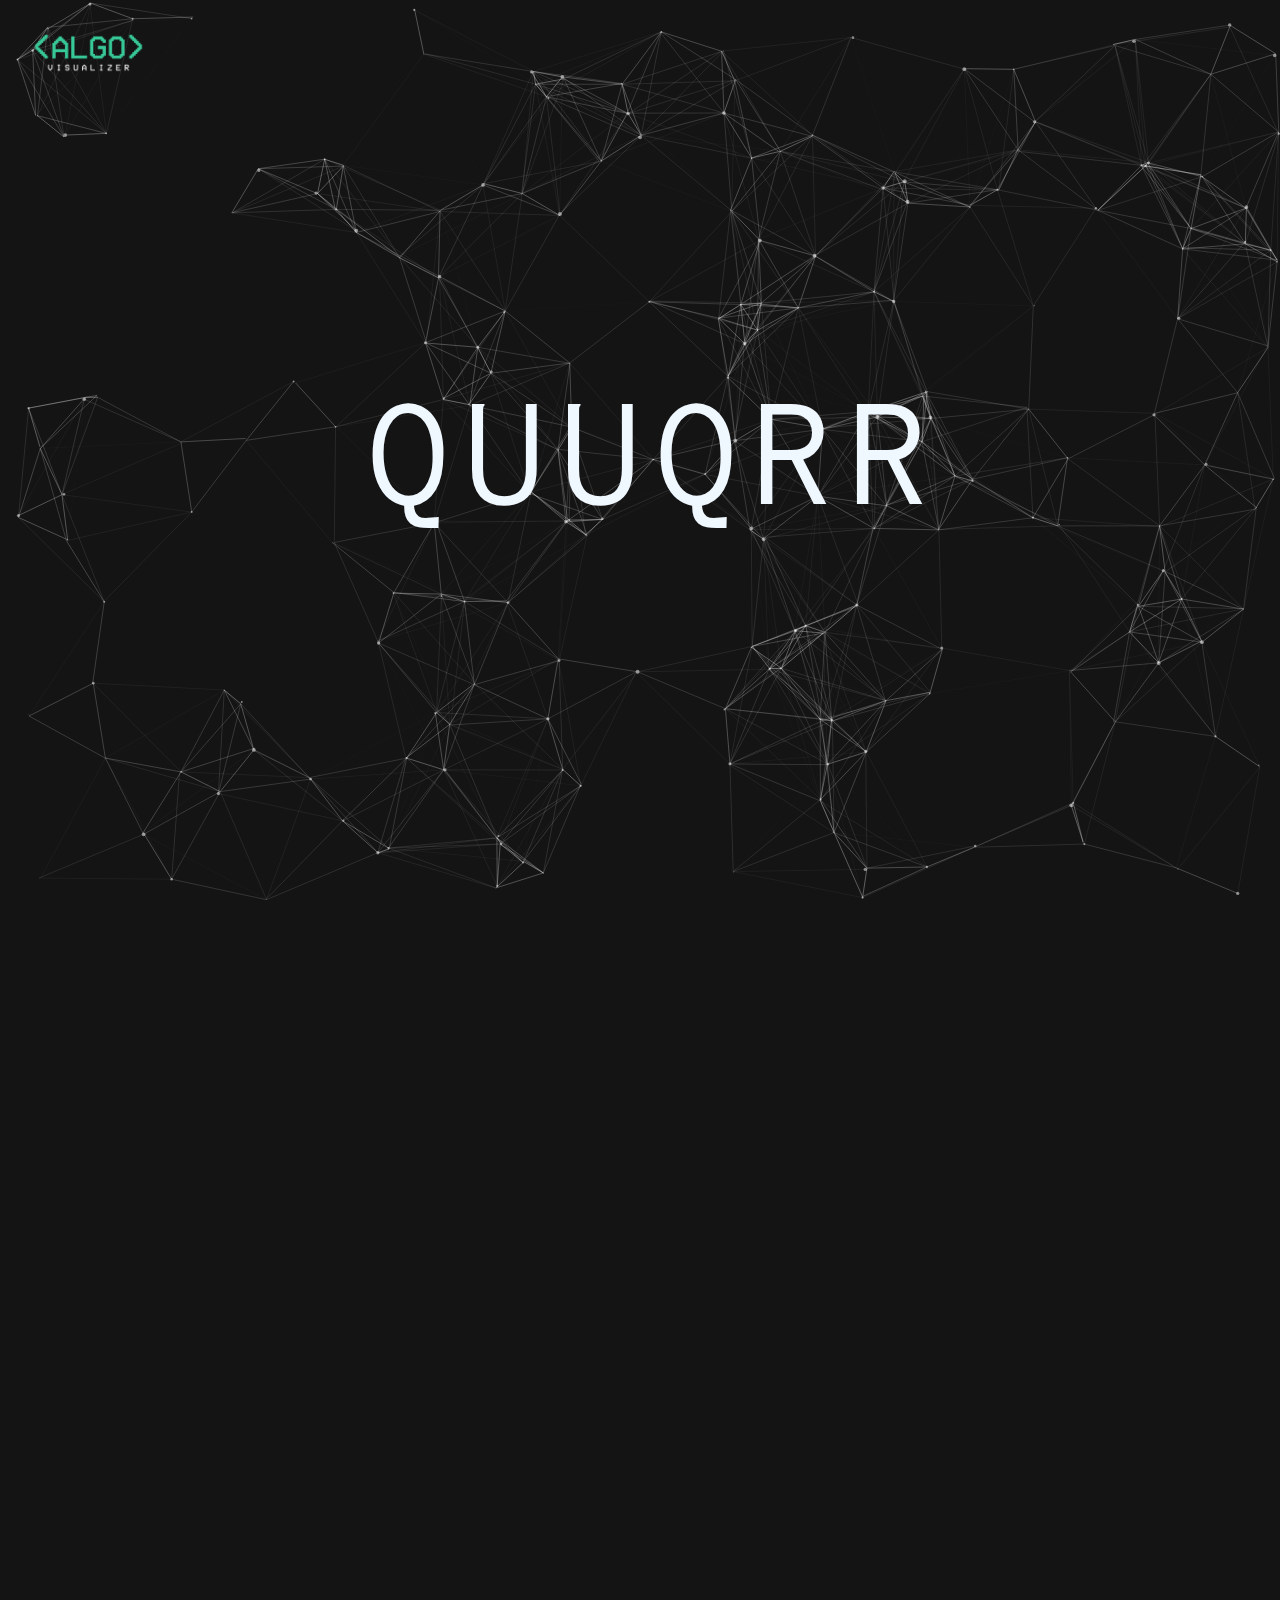
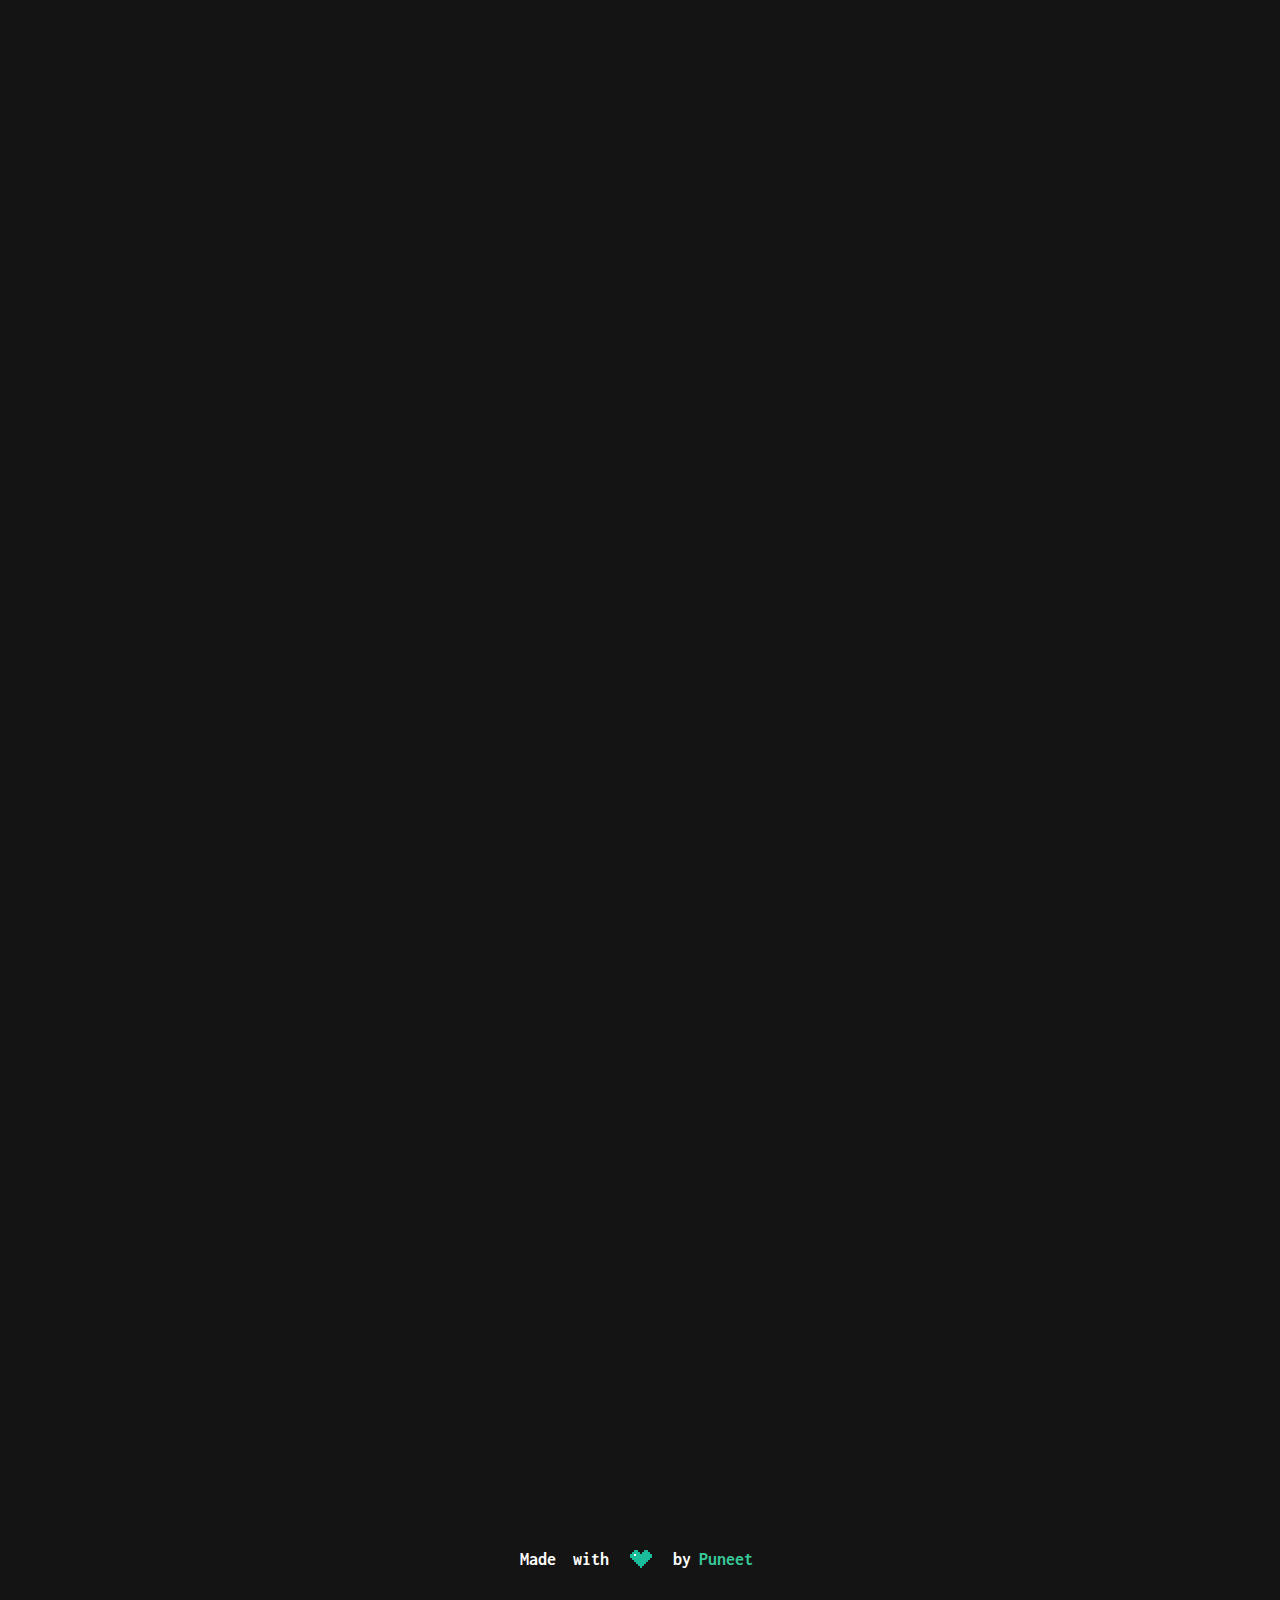
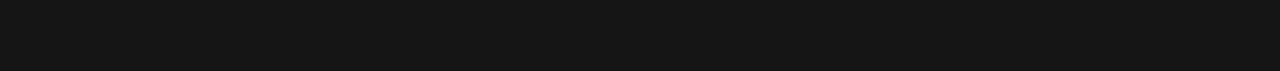
==== index.html @ 2e8d2f79 "Add files via upload" ====
<!DOCTYPE html>
<html lang="en">
  <head>
    <meta charset="UTF-8" />
    <meta http-equiv="X-UA-Compatible" content="IE=edge" />
    <meta name="viewport" content="width=device-width, initial-scale=1.0" />
    <link rel="stylesheet" href="https://unpkg.com/aos@next/dist/aos.css" />
    <link rel="stylesheet" href="/css/styles.css" />
    <script src="https://unpkg.com/aos@next/dist/aos.js"></script>
    <title>Algo Visualiser</title>
  </head>
  <body>
    <div class="main-container">
      <div class="landing-page-logo" id="home">
        <img src="/icons/home-logo.png" alt="" />
      </div>
      <div id="particles-js" class="header">
        <div class="head-text">
          <span>C</span>
          <span>O</span>
          <span>D</span>
          <span>I</span>
          <span>N</span>
          <span>G</span>
        </div>
      </div>
      <div class="content">
        <div class="algo-card-container">
          <h1 data-aos="fade-up" id="content-heading">Sorting Algorithms</h1>
          <div data-aos="fade-up">
            <div class="algo-card" data-tilt data-tilt-scale="1.05">
              <div class="card-title">Bubble Sort</div>
              <div class="algo-card-img">
                <div class="gradient"></div>
                <img src="/images/bubble-sort.png" alt="" />
              </div>
              <div class="algo-card-content" data-tilt>
                <button data-type="bubble-sort">Visualise</button>
              </div>
            </div>

            <div class="algo-card" data-tilt data-tilt-scale="1.05">
              <div class="card-title">Selection Sort</div>
              <div class="algo-card-img">
                <div class="gradient"></div>
                <img src="/images/selection-sort.png" alt="" />
              </div>
              <div class="algo-card-content" data-tilt>
                <button data-type="selection-sort">Visualise</button>
              </div>
            </div>

            <div class="algo-card" data-tilt data-tilt-scale="1.05">
              <div class="card-title">Merge Sort</div>
              <div class="algo-card-img">
                <div class="gradient"></div>
                <img src="/images/merge-sort.png" alt="" />
              </div>
              <div class="algo-card-content" data-tilt>
                <button data-type="merge-sort">Visualise</button>
              </div>
            </div>

            <div class="algo-card" data-tilt data-tilt-scale="1.05">
              <div class="card-title">Quick Sort</div>
              <div class="algo-card-img">
                <div class="gradient"></div>
                <img src="/images/quick-sort.png" alt="" />
              </div>
              <div class="algo-card-content" data-tilt>
                <button data-type="quick-sort">Visualise</button>
              </div>
            </div>

            <div class="algo-card" data-tilt data-tilt-scale="1.05">
              <div class="card-title">Insertion Sort</div>
              <div class="algo-card-img">
                <div class="gradient"></div>
                <img src="/images/insertion-sort.png" alt="" />
              </div>
              <div class="algo-card-content" data-tilt>
                <button data-type="insertion-sort">Visualise</button>
              </div>
            </div>
          </div>
          <h1 data-aos="fade-up" id="content-heading">Graph Path Visualiser</h1>
          <div data-aos="fade-up">
            <div  class="algo-card" data-tilt data-tilt-scale="1.05">
              <div class="card-title">Breadth First Search</div>
              <div class="algo-card-img">
                <div class="gradient"></div>
                <img src="/images/bfs.png" alt="" />
              </div>
              <div class="algo-card-content" data-tilt>
                <button data-type="bfs">Visualise</button>
              </div>
            </div>
            <div class="algo-card" data-tilt data-tilt-scale="1.05">
              <div class="card-title">Depth First Search</div>
              <div class="algo-card-img">
                <div class="gradient"></div>
                <img src="/images/dfs.png" alt="" />
              </div>
              <div class="algo-card-content" data-tilt>
                <button data-type="dfs">Visualise</button>
              </div>
            </div>
            <!-- <div class="algo-card" data-tilt data-tilt-scale="1.05">
              <div class="card-title">Dijikstra</div>
              <div class="algo-card-img">
                <div class="gradient"></div>
                <img src="/images/bubble-sort.png" alt="" />
              </div>
              <div class="algo-card-content" data-tilt>
                <button data-type="dijikstra">Visualise</button>
              </div>
            </div> -->
          </div>
        </div>
      </div>
      <div class="footer">
        <div class="contact">
          Made with
          <svg
            xmlns="http://www.w3.org/2000/svg"
            x="0px"
            y="0px"
            width="48"
            height="48"
            viewBox="0 0 226 226"
            style="fill: #000000"
          >
            <defs>
              <linearGradient
                x1="103.92704"
                y1="33.18433"
                x2="130.06771"
                y2="181.44504"
                gradientUnits="userSpaceOnUse"
                id="color-1_upd5xh7hPe0R_gr1"
              >
                <stop offset="0" stop-color="#1abc9c"></stop>
                <stop offset="0.443" stop-color="#1abc9c"></stop>
                <stop offset="1" stop-color="#1abc9c"></stop>
              </linearGradient>
              <linearGradient
                x1="15.933"
                y1="66.1615"
                x2="22.26571"
                y2="102.06254"
                gradientUnits="userSpaceOnUse"
                id="color-2_upd5xh7hPe0R_gr2"
              >
                <stop offset="0" stop-color="#1abc9c"></stop>
                <stop offset="1" stop-color="#1abc9c"></stop>
              </linearGradient>
              <linearGradient
                x1="35.90104"
                y1="46.49008"
                x2="39.55942"
                y2="67.24442"
                gradientUnits="userSpaceOnUse"
                id="color-3_upd5xh7hPe0R_gr3"
              >
                <stop offset="0" stop-color="#1abc9c"></stop>
                <stop offset="1" stop-color="#1abc9c"></stop>
              </linearGradient>
              <linearGradient
                x1="91.90667"
                y1="45.8215"
                x2="95.69217"
                y2="67.31033"
                gradientUnits="userSpaceOnUse"
                id="color-4_upd5xh7hPe0R_gr4"
              >
                <stop offset="0" stop-color="#1abc9c"></stop>
                <stop offset="1" stop-color="#1abc9c"></stop>
              </linearGradient>
              <linearGradient
                x1="111.10725"
                y1="64.58892"
                x2="114.89275"
                y2="86.07775"
                gradientUnits="userSpaceOnUse"
                id="color-5_upd5xh7hPe0R_gr5"
              >
                <stop offset="0" stop-color="#1abc9c"></stop>
                <stop offset="1" stop-color="#1abc9c"></stop>
              </linearGradient>
              <linearGradient
                x1="130.06771"
                y1="46.49008"
                x2="133.72608"
                y2="67.24442"
                gradientUnits="userSpaceOnUse"
                id="color-6_upd5xh7hPe0R_gr6"
              >
                <stop offset="0" stop-color="#1abc9c"></stop>
                <stop offset="1" stop-color="#1abc9c"></stop>
              </linearGradient>
              <linearGradient
                x1="36.14117"
                y1="102.18967"
                x2="39.92667"
                y2="123.6785"
                gradientUnits="userSpaceOnUse"
                id="color-7_upd5xh7hPe0R_gr7"
              >
                <stop offset="0" stop-color="#1abc9c"></stop>
                <stop offset="1" stop-color="#1abc9c"></stop>
              </linearGradient>
              <linearGradient
                x1="54.9745"
                y1="121.023"
                x2="58.76"
                y2="142.51183"
                gradientUnits="userSpaceOnUse"
                id="color-8_upd5xh7hPe0R_gr8"
              >
                <stop offset="0" stop-color="#1abc9c"></stop>
                <stop offset="1" stop-color="#1abc9c"></stop>
              </linearGradient>
              <linearGradient
                x1="73.80783"
                y1="139.85633"
                x2="77.59333"
                y2="161.34517"
                gradientUnits="userSpaceOnUse"
                id="color-9_upd5xh7hPe0R_gr9"
              >
                <stop offset="0" stop-color="#1abc9c"></stop>
                <stop offset="1" stop-color="#1abc9c"></stop>
              </linearGradient>
              <linearGradient
                x1="92.64117"
                y1="158.69437"
                x2="96.42667"
                y2="180.1785"
                gradientUnits="userSpaceOnUse"
                id="color-10_upd5xh7hPe0R_gr10"
              >
                <stop offset="0" stop-color="#1abc9c"></stop>
                <stop offset="1" stop-color="#1abc9c"></stop>
              </linearGradient>
              <linearGradient
                x1="111.4745"
                y1="177.52771"
                x2="115.13287"
                y2="198.27733"
                gradientUnits="userSpaceOnUse"
                id="color-11_upd5xh7hPe0R_gr11"
              >
                <stop offset="0" stop-color="#1abc9c"></stop>
                <stop offset="1" stop-color="#1abc9c"></stop>
              </linearGradient>
              <linearGradient
                x1="210.067"
                y1="66.1615"
                x2="203.73429"
                y2="102.06254"
                gradientUnits="userSpaceOnUse"
                id="color-12_upd5xh7hPe0R_gr12"
              >
                <stop offset="0" stop-color="#1abc9c"></stop>
                <stop offset="1" stop-color="#1abc9c"></stop>
              </linearGradient>
              <linearGradient
                x1="189.85883"
                y1="102.18967"
                x2="186.07333"
                y2="123.6785"
                gradientUnits="userSpaceOnUse"
                id="color-13_upd5xh7hPe0R_gr13"
              >
                <stop offset="0" stop-color="#1abc9c"></stop>
                <stop offset="1" stop-color="#1abc9c"></stop>
              </linearGradient>
              <linearGradient
                x1="171.0255"
                y1="121.023"
                x2="167.24"
                y2="142.51183"
                gradientUnits="userSpaceOnUse"
                id="color-14_upd5xh7hPe0R_gr14"
              >
                <stop offset="0" stop-color="#1abc9c"></stop>
                <stop offset="1" stop-color="#1abc9c"></stop>
              </linearGradient>
              <linearGradient
                x1="152.19217"
                y1="139.85633"
                x2="148.40667"
                y2="161.34517"
                gradientUnits="userSpaceOnUse"
                id="color-15_upd5xh7hPe0R_gr15"
              >
                <stop offset="0" stop-color="#1abc9c"></stop>
                <stop offset="1" stop-color="#1abc9c"></stop>
              </linearGradient>
              <linearGradient
                x1="133.35883"
                y1="158.69437"
                x2="129.57333"
                y2="180.1785"
                gradientUnits="userSpaceOnUse"
                id="color-16_upd5xh7hPe0R_gr16"
              >
                <stop offset="0" stop-color="#1abc9c"></stop>
                <stop offset="1" stop-color="#1abc9c"></stop>
              </linearGradient>
              <linearGradient
                x1="114.5255"
                y1="177.52771"
                x2="110.86712"
                y2="198.27733"
                gradientUnits="userSpaceOnUse"
                id="color-17_upd5xh7hPe0R_gr17"
              >
                <stop offset="0" stop-color="#1abc9c"></stop>
                <stop offset="1" stop-color="#1abc9c"></stop>
              </linearGradient>
              <linearGradient
                x1="63.89208"
                y1="28.32062"
                x2="66.86775"
                y2="45.2"
                gradientUnits="userSpaceOnUse"
                id="color-18_upd5xh7hPe0R_gr18"
              >
                <stop offset="0" stop-color="#1abc9c"></stop>
                <stop offset="1" stop-color="#1abc9c"></stop>
              </linearGradient>
              <linearGradient
                x1="190.09896"
                y1="46.49008"
                x2="186.44058"
                y2="67.24442"
                gradientUnits="userSpaceOnUse"
                id="color-19_upd5xh7hPe0R_gr19"
              >
                <stop offset="0" stop-color="#1abc9c"></stop>
                <stop offset="1" stop-color="#1abc9c"></stop>
              </linearGradient>
              <linearGradient
                x1="162.10792"
                y1="28.32062"
                x2="159.13225"
                y2="45.2"
                gradientUnits="userSpaceOnUse"
                id="color-20_upd5xh7hPe0R_gr20"
              >
                <stop offset="0" stop-color="#1abc9c"></stop>
                <stop offset="1" stop-color="#1abc9c"></stop>
              </linearGradient>
            </defs>
            <g
              fill="none"
              fill-rule="nonzero"
              stroke="none"
              stroke-width="1"
              stroke-linecap="butt"
              stroke-linejoin="miter"
              stroke-miterlimit="10"
              stroke-dasharray=""
              stroke-dashoffset="0"
              font-family="none"
              font-weight="none"
              font-size="none"
              text-anchor="none"
              style="mix-blend-mode: normal"
            >
              <path d="M0,226v-226h226v226z" fill="none"></path>
              <g>
                <path
                  d="M51.79167,42.375l-28.25,28.25v28.25l84.75,84.75h9.41667l84.75,-84.75v-28.46188l-28.25,-28.03812h-28.25l-23.54167,23.54167h-18.83333l-23.54167,-23.54167z"
                  fill="url(#color-1_upd5xh7hPe0R_gr1)"
                ></path>
                <path
                  d="M28.25,103.58333h-14.125c-2.599,0 -4.70833,-2.10933 -4.70833,-4.70833v-28.25c0,-2.599 2.10933,-4.70833 4.70833,-4.70833h14.125z"
                  fill="url(#color-2_upd5xh7hPe0R_gr2)"
                ></path>
                <path
                  d="M47.08333,65.91667h-18.83333v-14.125c0,-2.599 2.10933,-4.70833 4.70833,-4.70833h14.125z"
                  fill="url(#color-3_upd5xh7hPe0R_gr3)"
                ></path>
                <path
                  d="M103.58333,65.91667h-18.83333v-18.83333h14.125c2.599,0 4.70833,2.10933 4.70833,4.70833z"
                  fill="url(#color-4_upd5xh7hPe0R_gr4)"
                ></path>
                <rect
                  x="10"
                  y="14"
                  transform="scale(4.70833,4.70833)"
                  width="4"
                  height="4"
                  fill="#ffffff"
                ></rect>
                <rect
                  x="22"
                  y="14"
                  transform="scale(4.70833,4.70833)"
                  width="4"
                  height="4"
                  fill="url(#color-5_upd5xh7hPe0R_gr5)"
                ></rect>
                <path
                  d="M141.25,65.91667h-18.83333v-14.125c0,-2.599 2.10933,-4.70833 4.70833,-4.70833h14.125z"
                  fill="url(#color-6_upd5xh7hPe0R_gr6)"
                ></path>
                <path
                  d="M47.08333,122.41667h-14.125c-2.599,0 -4.70833,-2.10933 -4.70833,-4.70833v-14.125h18.83333z"
                  fill="url(#color-7_upd5xh7hPe0R_gr7)"
                ></path>
                <path
                  d="M65.91667,141.25h-14.125c-2.599,0 -4.70833,-2.10933 -4.70833,-4.70833v-14.125h18.83333z"
                  fill="url(#color-8_upd5xh7hPe0R_gr8)"
                ></path>
                <path
                  d="M84.75,160.08333h-14.125c-2.599,0 -4.70833,-2.10933 -4.70833,-4.70833v-14.125h18.83333z"
                  fill="url(#color-9_upd5xh7hPe0R_gr9)"
                ></path>
                <path
                  d="M103.58333,178.91667h-14.125c-2.599,0 -4.70833,-2.10933 -4.70833,-4.70833v-14.125h18.83333z"
                  fill="url(#color-10_upd5xh7hPe0R_gr10)"
                ></path>
                <path
                  d="M117.70833,197.75h-9.41667c-2.599,0 -4.70833,-2.10933 -4.70833,-4.70833v-14.125h18.83333v14.125c0,2.599 -2.10933,4.70833 -4.70833,4.70833z"
                  fill="url(#color-11_upd5xh7hPe0R_gr11)"
                ></path>
                <path
                  d="M197.75,103.58333h14.125c2.599,0 4.70833,-2.10933 4.70833,-4.70833v-28.25c0,-2.599 -2.10933,-4.70833 -4.70833,-4.70833h-14.125z"
                  fill="url(#color-12_upd5xh7hPe0R_gr12)"
                ></path>
                <path
                  d="M178.91667,122.41667h14.125c2.599,0 4.70833,-2.10933 4.70833,-4.70833v-14.125h-18.83333z"
                  fill="url(#color-13_upd5xh7hPe0R_gr13)"
                ></path>
                <path
                  d="M160.08333,141.25h14.125c2.599,0 4.70833,-2.10933 4.70833,-4.70833v-14.125h-18.83333z"
                  fill="url(#color-14_upd5xh7hPe0R_gr14)"
                ></path>
                <path
                  d="M141.25,160.08333h14.125c2.599,0 4.70833,-2.10933 4.70833,-4.70833v-14.125h-18.83333z"
                  fill="url(#color-15_upd5xh7hPe0R_gr15)"
                ></path>
                <path
                  d="M122.41667,178.91667h14.125c2.599,0 4.70833,-2.10933 4.70833,-4.70833v-14.125h-18.83333z"
                  fill="url(#color-16_upd5xh7hPe0R_gr16)"
                ></path>
                <path
                  d="M108.29167,197.75h9.41667c2.599,0 4.70833,-2.10933 4.70833,-4.70833v-14.125h-18.83333v14.125c0,2.599 2.10933,4.70833 4.70833,4.70833z"
                  fill="url(#color-17_upd5xh7hPe0R_gr17)"
                ></path>
                <path
                  d="M84.75,47.08333h-37.66667v-14.125c0,-2.599 2.10933,-4.70833 4.70833,-4.70833h28.25c2.599,0 4.70833,2.10933 4.70833,4.70833z"
                  fill="url(#color-18_upd5xh7hPe0R_gr18)"
                ></path>
                <path
                  d="M178.91667,65.91667h18.83333v-14.125c0,-2.599 -2.10933,-4.70833 -4.70833,-4.70833h-14.125z"
                  fill="url(#color-19_upd5xh7hPe0R_gr19)"
                ></path>
                <path
                  d="M141.25,47.08333h37.66667v-14.125c0,-2.599 -2.10933,-4.70833 -4.70833,-4.70833h-28.25c-2.599,0 -4.70833,2.10933 -4.70833,4.70833z"
                  fill="url(#color-20_upd5xh7hPe0R_gr20)"
                ></path>
              </g>
            </g>
          </svg>
          by <a href="">Puneet</a>
        </div>
      </div>
    </div>
  </body>
  <script src="/js/vendors/particles.min.js"></script>
  <script src="/js/vendors/app.js"></script>
  <script src="/js/vendors/tilt.js"></script>
  <script src="/js/script.js"></script>
</html>
---- css/styles.css ----
@import url('https://fonts.googleapis.com/css2?family=Inconsolata:wght@300;400;500;600&display=swap');


*{
    padding: 0;
    box-sizing: border-box;
    margin: 0;
    font-family:Inconsolata;
    font-size: 16px;
    scroll-behavior: smooth;
}
.main-container{
    
    overflow: visible;
}
::-webkit-scrollbar {
    width: 0;  /* Remove scrollbar space */
    background: transparent;  /* Optional: just make scrollbar invisible */
}
.header{
    background-color: #141414;
    height:100vh;
    width: 100vw;
    color:aliceblue;
    position: relative;
    top:0;
    left:0;
}
.head-text{
    display: flex;
    justify-content: space-around;
    align-items: center;
    height: 15rem;
    /* width: 30rem; */
    position: absolute;
    top:calc((100vh - 15rem) / 2);
    left:calc((100vw - 35rem) / 2);
    cursor:default;
}
.head-text span{
    font-size: 10rem;
    padding:0.5rem;
    transition: transform 0.5s, color 0.5s;
}
.head-text span:hover{
    color:tomato;
    transform: scale(1.2);
}
.coding{
    color:rgb(56, 201, 152);
}
.content{
    width: 100vw;
    color: rgb(19, 19, 19);
    padding:0 10rem;
    background-color: #141414;
}
#content-heading{
    font-weight:500;
    font-size: 2rem;
    height: 20%;
    width: 100%;
    display: flex;
    align-items: center;
    justify-content: center;
    color:white;
    padding-top: 8rem;
    padding-bottom: 3rem;
}
.footer{
    height: 25vh;
    width: 100vw;
    background-color: #141414;
    display: flex;
    align-items: center;
    justify-content: center;

}
.contact{
    word-spacing: 0.5rem;
    color:white;
    font-size: 1.1rem;
    font-weight: bold;
    display: flex;
    justify-content: center;
    align-items: center;
}
.contact svg{
    height: 1.5rem;
    margin: 0.5rem;
}
.contact a{
    margin: 0.5rem;
    text-decoration: none;
    word-spacing: 1.1rem;
    color:rgb(56, 201, 153);
    font-size: 1.1rem;
    font-weight: bold;
}
/* .contact a:hover{
   
} */

/* ---------cards ------------------------*/
/* -------------------------------------- */
.algo-card-container div{
    display: flex;
    flex-wrap: wrap;
    justify-content: space-evenly;
}
.algo-card{
    height: 19rem;
    width: 18rem;
    border:2px solid rgb(56, 201, 152);
    background: rgba( 15, 15, 15, 0.25 );
    box-shadow: 0 8px 32px 0 rgba(31, 135, 83, 0.151);
    backdrop-filter: blur( 6.0px );
    -webkit-backdrop-filter: blur( 6.0px );
    border: 1px solid rgba(56, 201, 153, 0.301);
    border-radius: 1rem;
    margin: 4rem 2rem;
    overflow: hidden;
    transform-style: preserve-3d;
    transform: perspective(1000px);
}

.gradient{
    background-image : linear-gradient(to top,#000000d2,#14141441);
    height: 100%;
    width: 100%;
    position: absolute;
    z-index: 1;
}
.card-title{
    font-size: 1.5rem;
    font-weight: 500;
    display: flex;
    color: whitesmoke;
    justify-content: center;
    align-items: center;
    position: absolute;
    z-index: 2;
    bottom: 50%;
}

.algo-card-img{
    height: 60%;
    width: 100%;
    position: relative;
}
.algo-card-img img{
    height:105%;
    width: 100%;
    object-fit: cover;
    position: absolute;
    top:-0.6rem;
}

.algo-card-content{
    height: 40%;
    width: 100%;
    display: flex;
    justify-content: center;
    align-items: center;
    color:rgb(56, 201, 152);
    transform-style: preserve-3d;
    transform: perspective(1000px);
}
.algo-card-content button{
    color:rgb(56, 201, 152);
    font-weight: 500;
    height: 2.5rem;
    width: 50%;
    background: none;
    border: 1px solid rgba(56, 201, 153, 0.829);
    border-radius: 1.5rem;
    transition: transform 0.5s, background-color 0.2s ease-out, color 0.2s, font-size 0.2s ease-out;
    transform: translateZ(20px);
}

.algo-card-content button:hover{
    color:white;
    transform: scale(1.1);
    background-color: rgba(2, 165, 111, 0.829);
    font-size:1.1rem ;
    /* font: white; */
}


/*---------Sorting Page--------------- */
/* -----------------------------------*/
.main-sort-container{
    height:100vh;
    width: 100vw;
    overflow: hidden;
    position: relative;
}
.page-navigation{
    display: flex;
    width: 20%;
    height: 100%;
    position: absolute;
    right: 0;
}
.page-nav-item{
    font-weight: bold;
    font-size:1.2rem;
    width: 50%;
    display: flex;
    flex-direction: column;
    justify-content:center;
    align-items:center;
    cursor: pointer;
    transition: all 0.3s;
}
.page-nav-item:hover{
    transform: scale(1.1);
}
.page-nav-item::after{
    content: '';
    margin-top: 0.5rem;
    height: 5px;
    width:0;
    background-color: #2d75b1;
    transition: all 0.5s;
}
.page-nav-item:hover::after{
    content: '';
    margin-top: 0.5rem;
    height: 5px;
    width:80%;
    background-color:rgb(17, 175, 122);
    transition: all 0.5s;
}
.page-nav-item.selected{
    color:rgb(56, 201, 152);
}
.navbar{
    height: 15%;
    width: 100vw;
    background-color: rgb(19, 19, 19);
    display: flex;
    color:white;
    position: relative;
    z-index: 10;
    box-shadow: 0 1px 50px rgba(0,0,0,0.07), 
    0 2px 4px rgba(0,0,0,0.07), 
    0 4px 8px rgba(0,0,0,0.07), 
    0 8px 16px rgba(0,0,0,0.07),
    0 16px 32px rgba(0,0,0,0.07), 
    0 32px 64px rgba(0,0,0,0.07);
}
.nav-item#home{
    width: 40%;
}
#home img{
    height: 2.5rem;
    position: absolute;
    left:2rem;
    top:2rem;
    z-index: 10;
}
#home img:hover{
    cursor: pointer;
}
.options{
    /* padding-top: 2rem; */
    height: 40%;
    display: flex;
    flex-direction: column;
}
.list-item,.landing-page-logo{
    color: white;
    font-size: 1.1rem;
    display: flex;
    align-items: center;
    justify-content: center;
    height: 100%;
    width: 100%;
    cursor: pointer;
}
.list-item{
    padding: 1rem;
}
.list-item.selected{
    /* position: relative; */
    color:rgb(56, 201, 153);
    border-left:10px solid rgb(56, 201, 153);
    /* transform: scale(1.1); */
}
.visual-container{
    height: 85%;
    width: 100vw;
    display: flex;
    position: relative;
}
.left-container{
    height: 100%;
    width: 75%;
    display: flex;
    justify-content: center;
    align-items: center;
    box-shadow: rgba(100, 100, 111, 0.2) 0px 7px 29px 0px;
}
.right-container{
    height: 100%;
    width: 25%;
    background-color: #161616f8;
}
.graph-container,.grid-container{
    height: 80%;
    width: 90%;
    display: flex;
    position: relative;
    box-shadow: rgba(0, 0, 0, 0.15) 0px 2px 8px;
    padding: 0.5rem;
    border-radius: 0.2rem;
    overflow: hidden;
}

.grid-container{
    display: flex;
    flex-direction: column;
    padding:0;
    border-left: 1px solid rgb(105, 105, 105);
    border-top:1px solid rgb(49, 49, 49) ;
}

/* height-bar */
.bar{
    position: relative;
    bottom: 0;
    /* height: 500px; */
    /* width: calc((100%) / 9); */
    border: 0.05px solid rgba(1, 117, 78, 0.527);
    background-color:rgb(56, 201, 152);
    transition: all 0.5s;
    box-shadow: rgba(0, 0, 0, 0.08) 0px 4px 12px;
}
.algo-info{
    height: 75%;
    width: 100%;
}
.controls{
    height:40%;
    width: 100%;
}
.input-field{
    height: 20%;
    width: 100%;
    display: flex;
    justify-content: space-evenly;
    align-items: center;
}
.input-arr-size{
    outline: none;
    height: 2rem;
    width: 9rem;
    border: 2px solid #2d75b1;
    padding: 0.5rem;
    border-radius: 0.5rem;
}

#generate-arr-btn, #sort-btn, #stop-btn, #visualize-btn, #reset-btn{
    color:rgb(56, 201, 152);
    font-weight: 500;
    height: 2rem;
    width: 10rem;
    background: none;
    border: 1px solid rgba(56, 201, 153, 0.829);
    border-radius: 1.5rem;
    transition: transform 0.5s, background-color 0.2s ease-out, color 0.2s, font-size 0.2s ease-out;
    cursor: pointer;
}
#generate-arr-btn:hover, #sort-btn:hover, #stop-btn:hover, #visualize-btn:hover, #reset-btn:hover{
    background-color: rgba(56, 201, 153, 0.829);
    color:white;
}
#stop-btn,#reset-btn{
    color:rgb(233, 99, 75);
    border: 1px solid rgb(233, 99, 75);
}
#stop-btn:hover,#reset-btn:hover{
    background-color: rgb(233, 99, 75);
    color:white;
}
.sort-stop-btn{
    height: 20%;
    display: flex;
    align-items: center;
    justify-content:space-around;
}
.disabled{
    opacity: 0.5;
}

/* ---------------------Grid-------------------- */
/* ------------------------------------------------- */
.row{
    width: 100%;
    height:10%;
    display: flex;
}
.col{
    width: 10%;
    height:100%;
    transition: all 0.3s;
    /* background-color: white; */
    border-right: 1px solid rgb(49, 49, 49);
    border-bottom:1px solid rgb(49, 49, 49);
}

.legends{
    /* height: 2rem; */
    width: 60%;
    position: absolute;
    top:1.5rem;
    display: flex;
}
.legends div{
    padding: 0.2rem;
    height: 1.5rem;
    width: 20rem;
    display: flex;
    font-weight: 500;
    transition: all 0.3s;
}
.legends div div{
    height: 100%;
    width: 20%;
    cursor: pointer;
    /* background-color: #3c6382; */
}
#source,.source-selected{
    background-color: #60a3bc;
}
#destination,.target-selected{
    background-color: tomato;
}
#visited{
    background-color: rgb(56, 201, 152);
}
#route{
    background-color: #fdcb6e;
}
#obstacle, .blocked{
    background-color: rgba(138, 155, 172, 0.808);
}

.legends #source:hover, #destination:hover, #obstacle:hover{
    transform: scale(1.2);
}
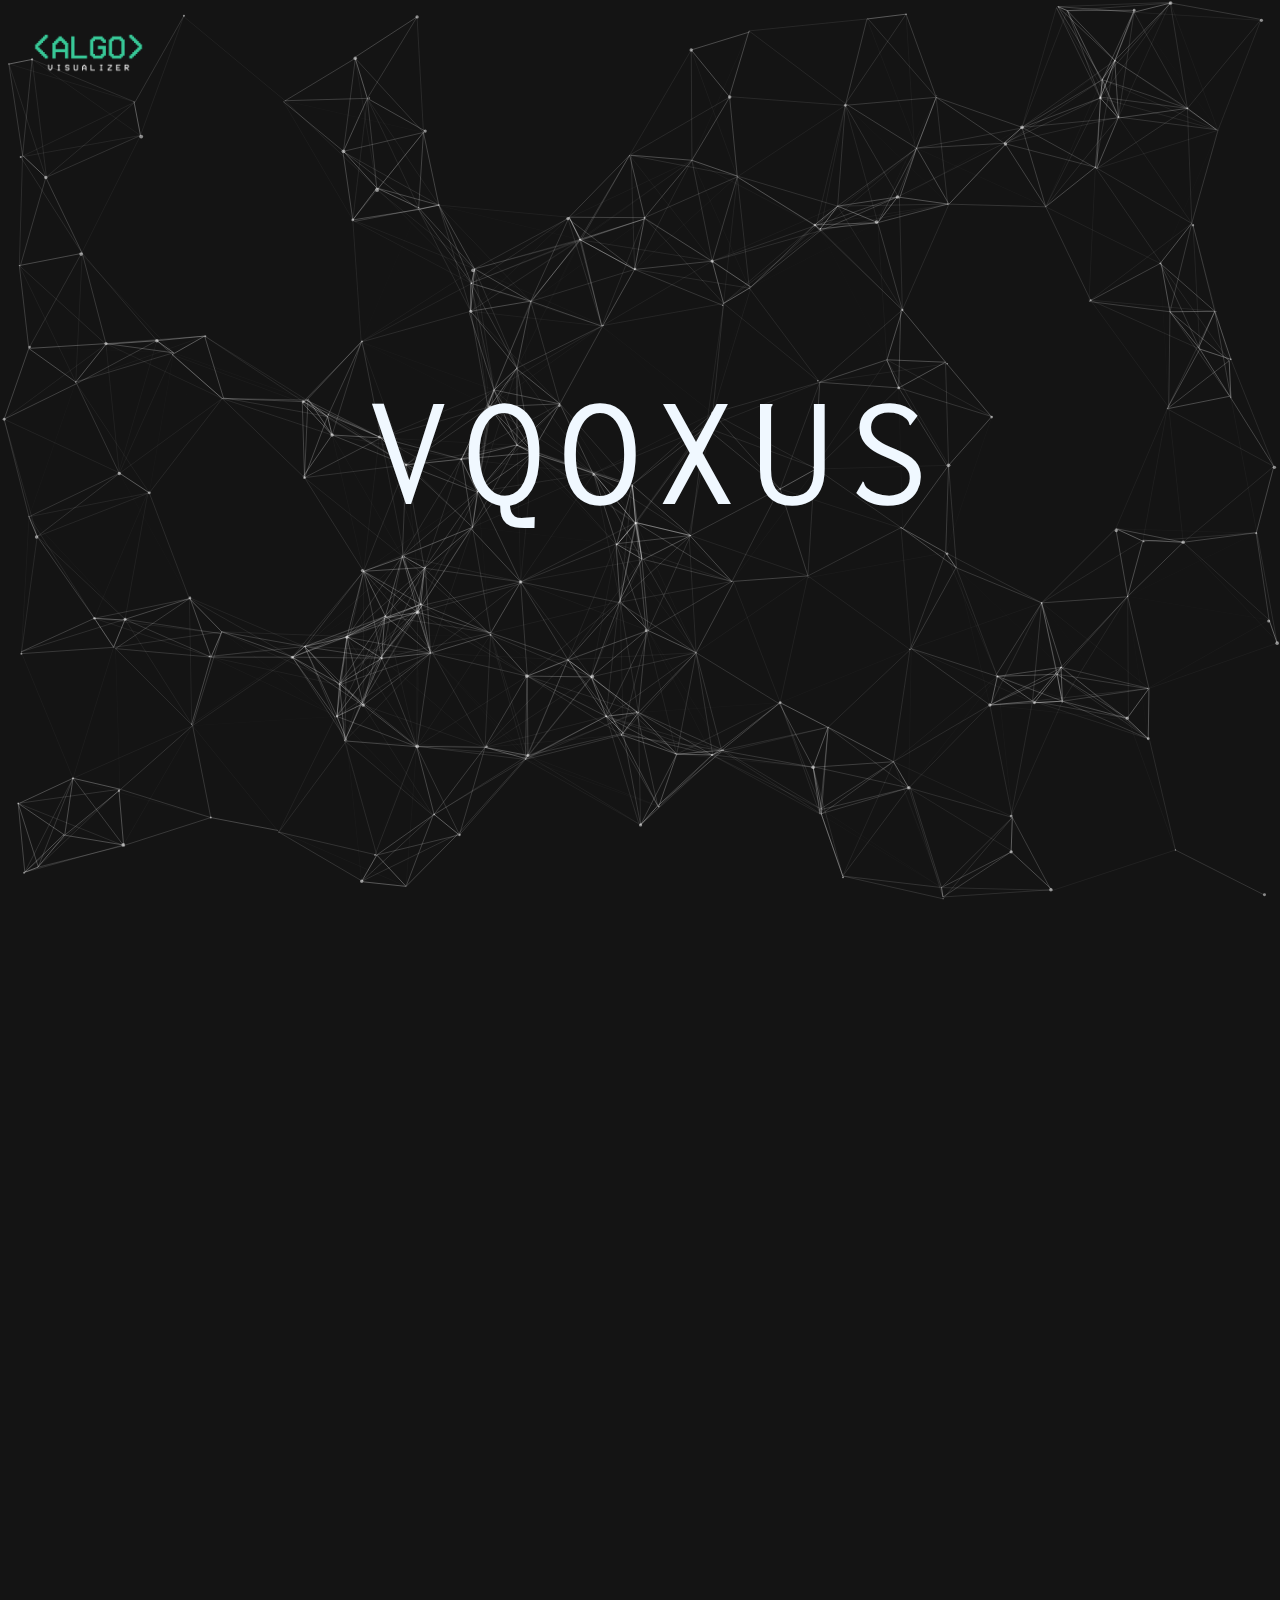
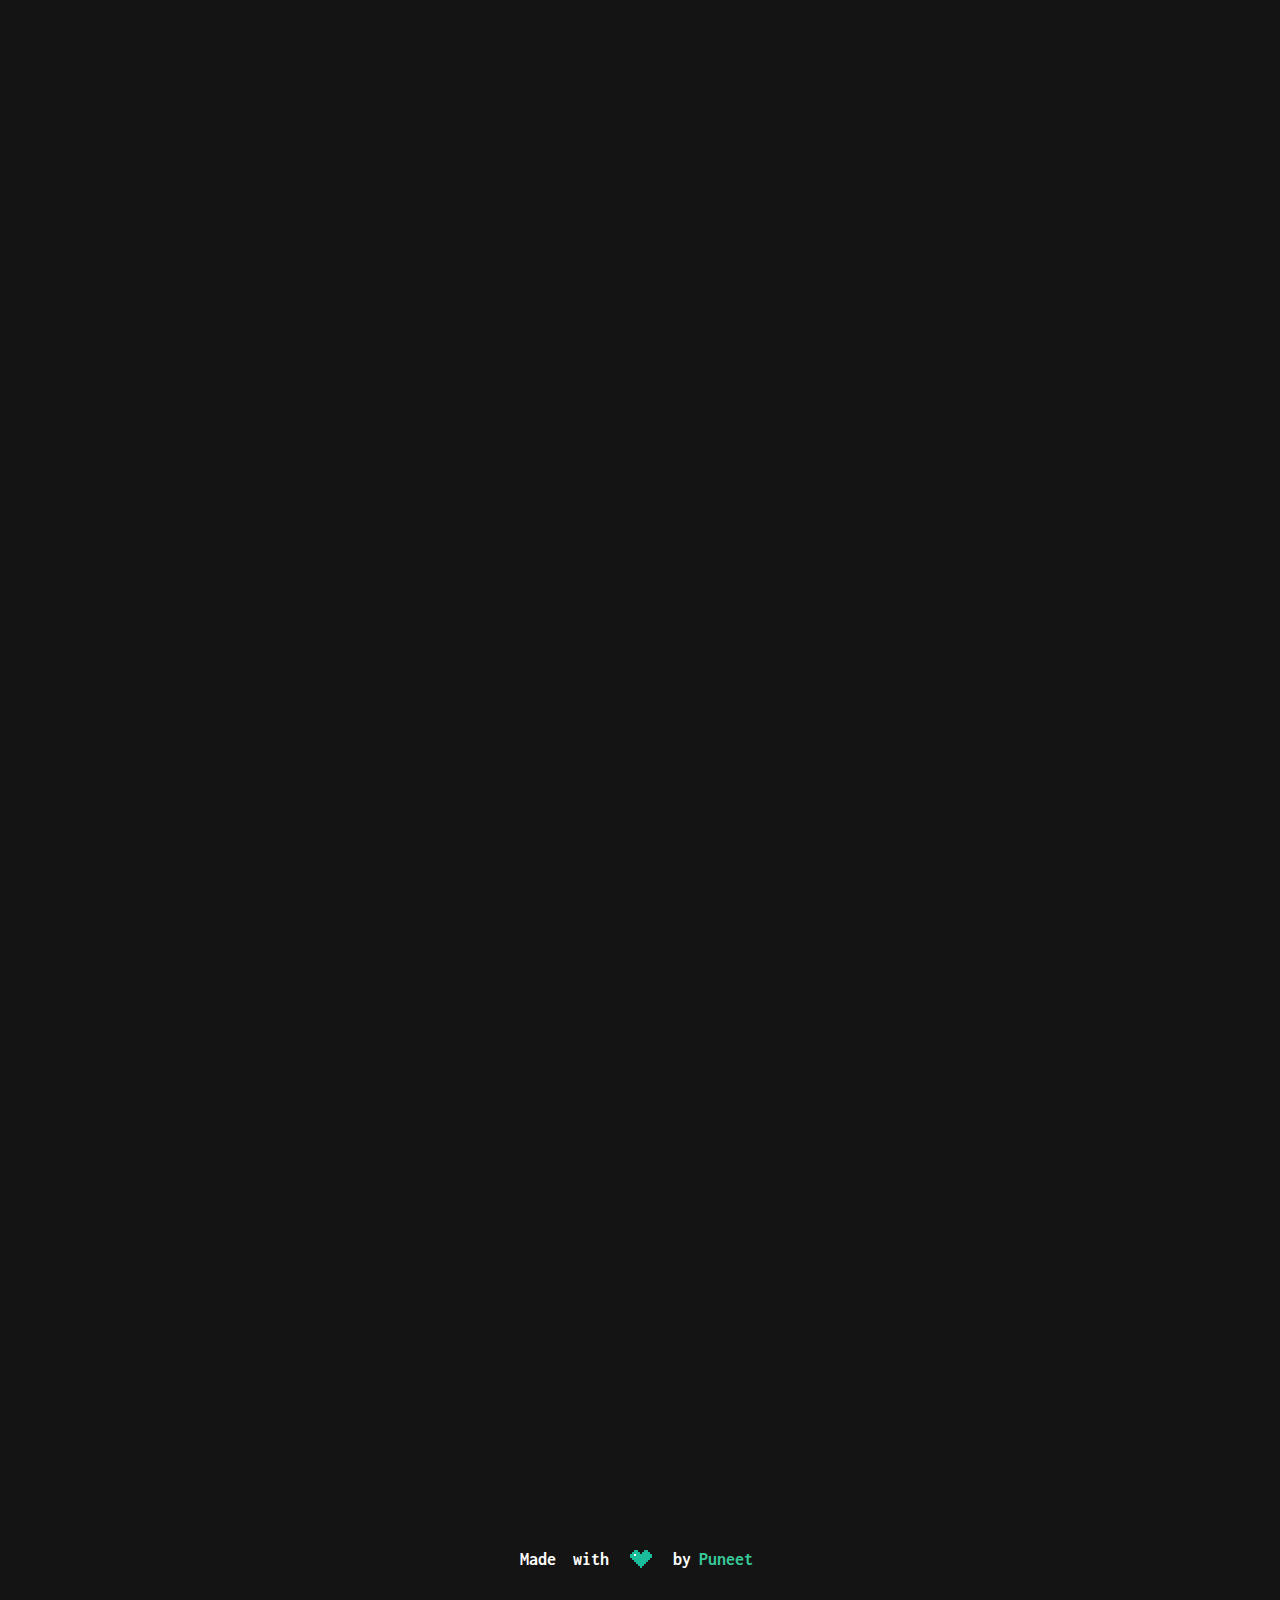
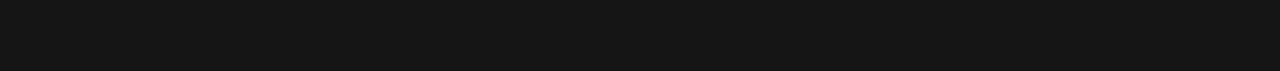
==== commit fb16993f: "Update index.html" ====
--- a/index.html
+++ b/index.html
@@ -5,7 +5,7 @@
     <meta http-equiv="X-UA-Compatible" content="IE=edge" />
     <meta name="viewport" content="width=device-width, initial-scale=1.0" />
     <link rel="stylesheet" href="https://unpkg.com/aos@next/dist/aos.css" />
-    <link rel="stylesheet" href="/css/styles.css" />
+    <link rel="stylesheet" href="css/styles.css" />
     <script src="https://unpkg.com/aos@next/dist/aos.js"></script>
     <title>Algo Visualiser</title>
   </head>
@@ -32,7 +32,7 @@
               <div class="card-title">Bubble Sort</div>
               <div class="algo-card-img">
                 <div class="gradient"></div>
-                <img src="/images/bubble-sort.png" alt="" />
+                <img src="images/bubble-sort.png" alt="" />
               </div>
               <div class="algo-card-content" data-tilt>
                 <button data-type="bubble-sort">Visualise</button>
@@ -43,7 +43,7 @@
               <div class="card-title">Selection Sort</div>
               <div class="algo-card-img">
                 <div class="gradient"></div>
-                <img src="/images/selection-sort.png" alt="" />
+                <img src="images/selection-sort.png" alt="" />
               </div>
               <div class="algo-card-content" data-tilt>
                 <button data-type="selection-sort">Visualise</button>
@@ -54,7 +54,7 @@
               <div class="card-title">Merge Sort</div>
               <div class="algo-card-img">
                 <div class="gradient"></div>
-                <img src="/images/merge-sort.png" alt="" />
+                <img src="images/merge-sort.png" alt="" />
               </div>
               <div class="algo-card-content" data-tilt>
                 <button data-type="merge-sort">Visualise</button>
@@ -65,7 +65,7 @@
               <div class="card-title">Quick Sort</div>
               <div class="algo-card-img">
                 <div class="gradient"></div>
-                <img src="/images/quick-sort.png" alt="" />
+                <img src="images/quick-sort.png" alt="" />
               </div>
               <div class="algo-card-content" data-tilt>
                 <button data-type="quick-sort">Visualise</button>
@@ -76,7 +76,7 @@
               <div class="card-title">Insertion Sort</div>
               <div class="algo-card-img">
                 <div class="gradient"></div>
-                <img src="/images/insertion-sort.png" alt="" />
+                <img src="images/insertion-sort.png" alt="" />
               </div>
               <div class="algo-card-content" data-tilt>
                 <button data-type="insertion-sort">Visualise</button>
@@ -89,7 +89,7 @@
               <div class="card-title">Breadth First Search</div>
               <div class="algo-card-img">
                 <div class="gradient"></div>
-                <img src="/images/bfs.png" alt="" />
+                <img src="images/bfs.png" alt="" />
               </div>
               <div class="algo-card-content" data-tilt>
                 <button data-type="bfs">Visualise</button>
@@ -99,7 +99,7 @@
               <div class="card-title">Depth First Search</div>
               <div class="algo-card-img">
                 <div class="gradient"></div>
-                <img src="/images/dfs.png" alt="" />
+                <img src="images/dfs.png" alt="" />
               </div>
               <div class="algo-card-content" data-tilt>
                 <button data-type="dfs">Visualise</button>
@@ -471,8 +471,8 @@
       </div>
     </div>
   </body>
-  <script src="/js/vendors/particles.min.js"></script>
-  <script src="/js/vendors/app.js"></script>
-  <script src="/js/vendors/tilt.js"></script>
-  <script src="/js/script.js"></script>
+  <script src="js/vendors/particles.min.js"></script>
+  <script src="js/vendors/app.js"></script>
+  <script src="js/vendors/tilt.js"></script>
+  <script src="js/script.js"></script>
 </html>
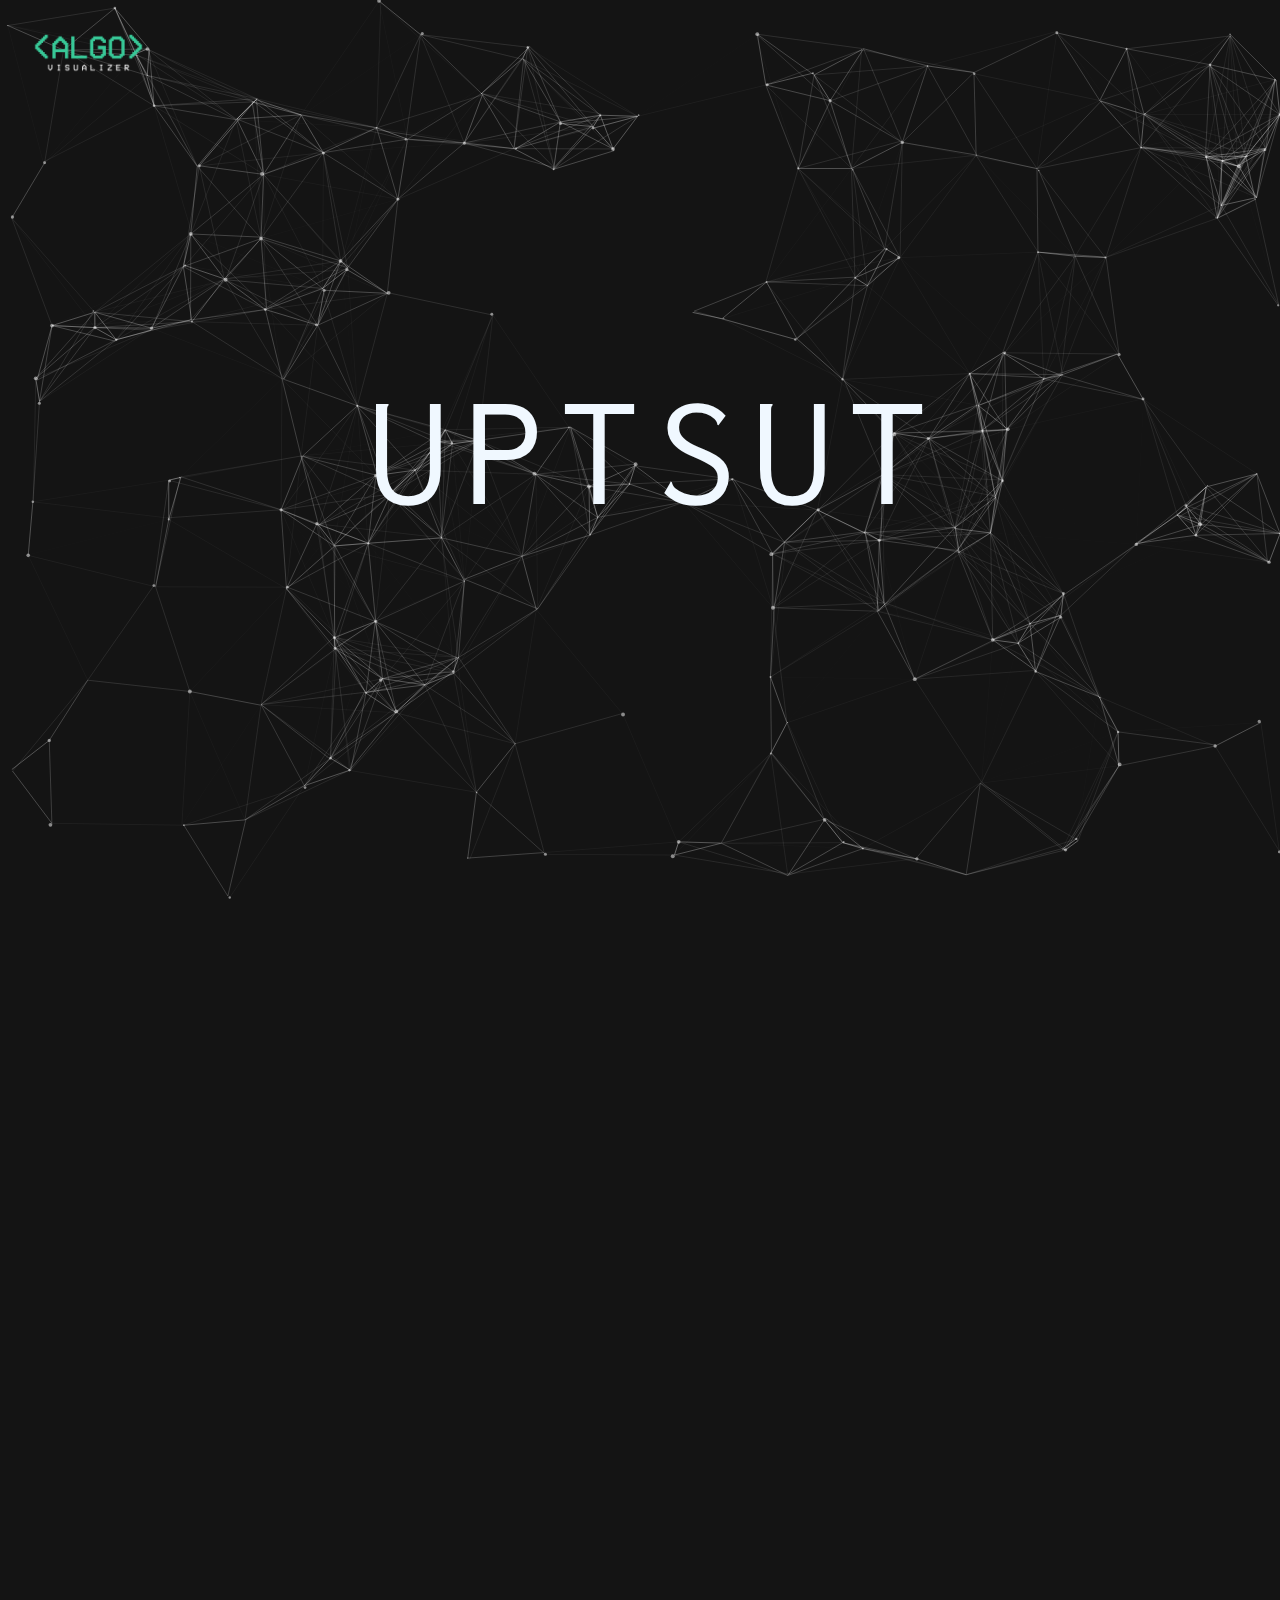
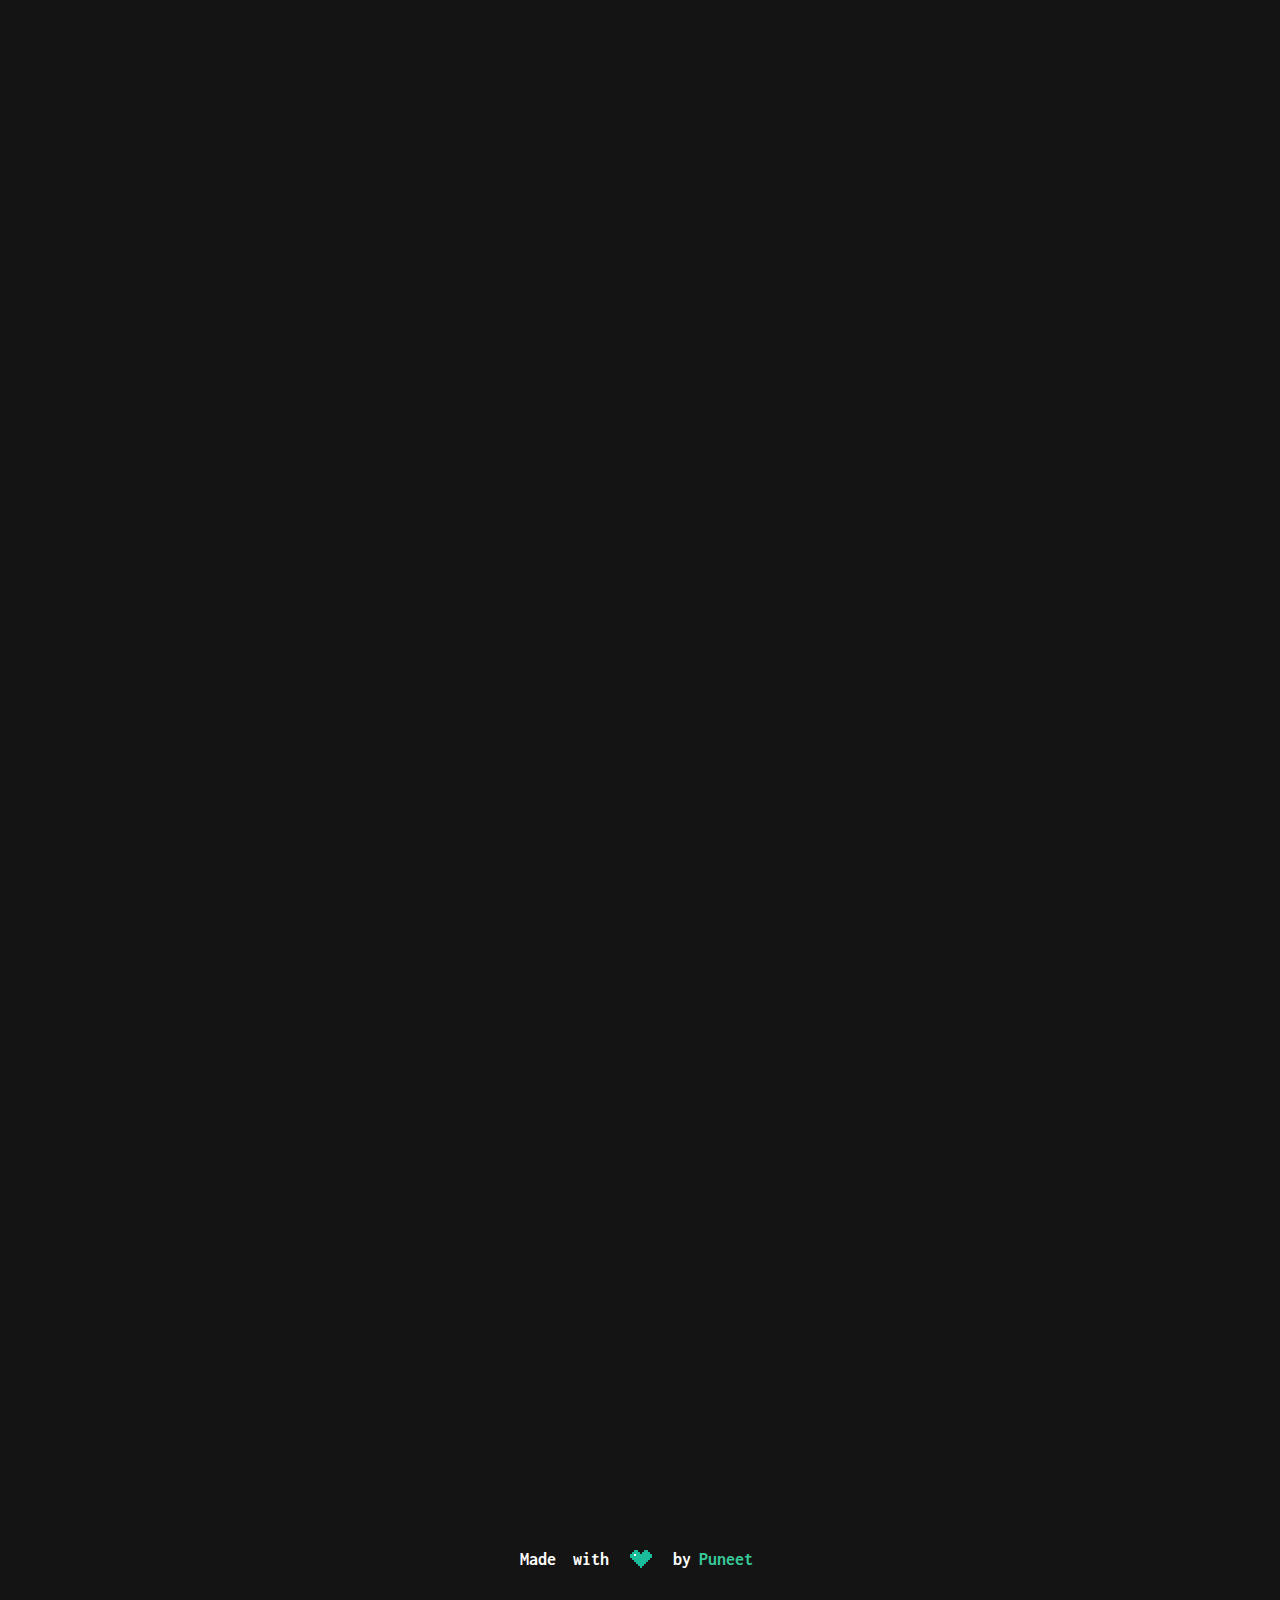
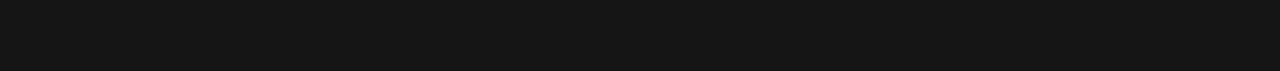
==== commit 1bcfa51e: "Update index.html" ====
--- a/index.html
+++ b/index.html
@@ -12,7 +12,7 @@
   <body>
     <div class="main-container">
       <div class="landing-page-logo" id="home">
-        <img src="/icons/home-logo.png" alt="" />
+        <img src="icons/home-logo.png" alt="" />
       </div>
       <div id="particles-js" class="header">
         <div class="head-text">
@@ -466,7 +466,7 @@
               </g>
             </g>
           </svg>
-          by <a href="">Puneet</a>
+          by <a href="https://github.com/Puneet-778/Algo-Visualizer">Puneet</a>
         </div>
       </div>
     </div>
